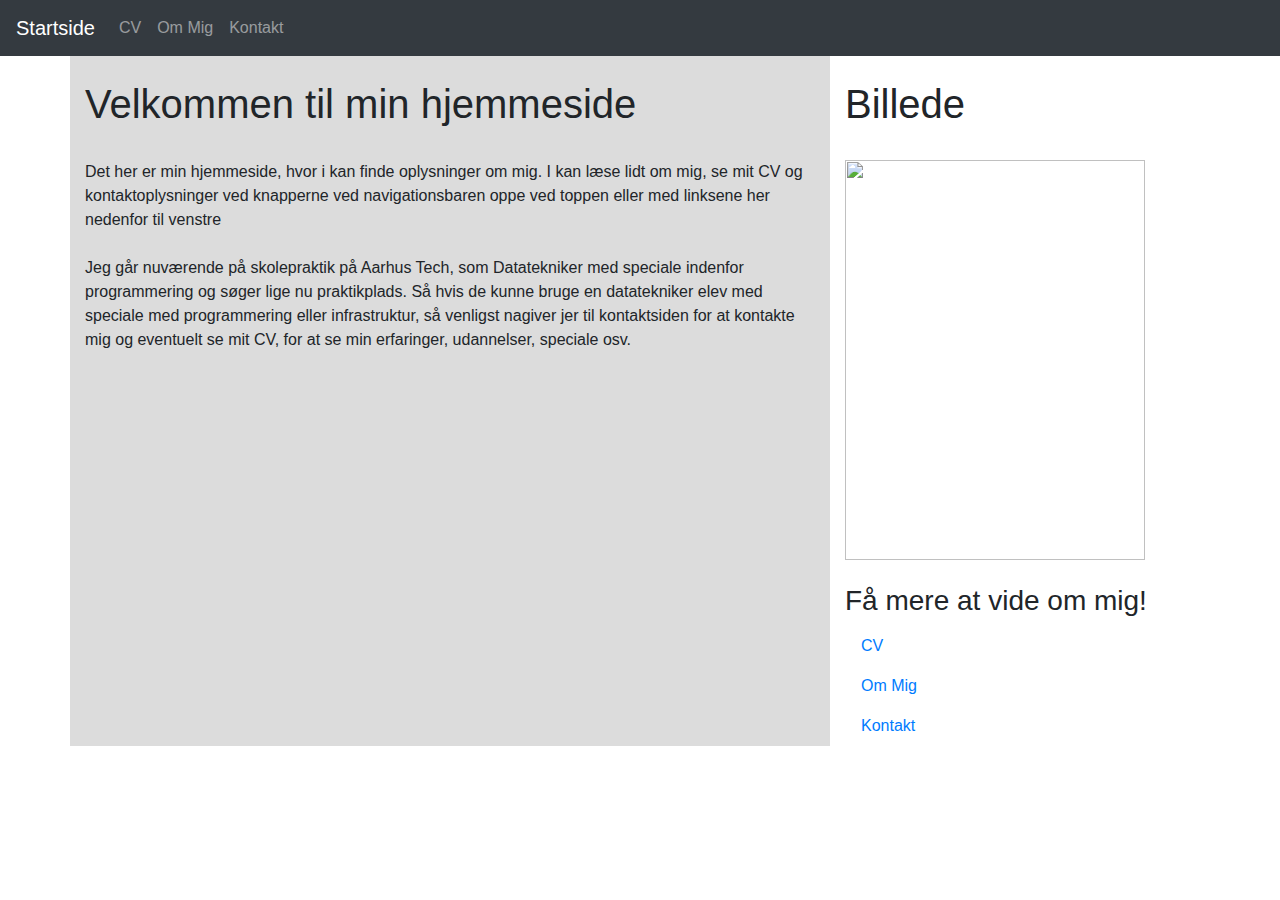
==== visitkort/index.html @ e5809c6b "Add files via upload" ====
<!DOCTYPE html>
<html lang="en">
<head>
  <title></title>
  <meta charset="utf-8">
  <meta name="viewport" content="width=device-width, initial-scale=1">
    
  <link rel="stylesheet" href="https://maxcdn.bootstrapcdn.com/bootstrap/4.1.3/css/bootstrap.min.css">
  <script src="https://ajax.googleapis.com/ajax/libs/jquery/3.3.1/jquery.min.js"></script>
  <script src="https://cdnjs.cloudflare.com/ajax/libs/popper.js/1.14.3/umd/popper.min.js"></script>
  <script src="https://maxcdn.bootstrapcdn.com/bootstrap/4.1.3/js/bootstrap.min.js"></script>
  <style>
  .fakeimg {
      height: 200px;
      background: #aaa;
  }
  </style>
</head>
<body>

    <nav class="navbar navbar-expand-sm bg-dark navbar-dark">
  <a class="navbar-brand" href="index.html">Startside</a>
  <button class="navbar-toggler" type="button" data-toggle="collapse" data-target="#collapsibleNavbar">
    <span class="navbar-toggler-icon"></span>
  </button>
  <div class="collapse navbar-collapse" id="collapsibleNavbar">
    <ul class="navbar-nav">
      <li class="nav-item">
        <a class="nav-link" href="CV.html">CV</a>
      </li>
      <li class="nav-item">
        <a class="nav-link" href="ommig.html">Om Mig</a>
      </li>
      <li class="nav-item">
        <a class="nav-link" href="kontakt.html">Kontakt</a>
      </li>    
    </ul>
  </div>  
</nav>


        


<div class="container" style="margin-top:0px">
  <div class="row">
    <div class="col-sm-8" style="background-color:gainsboro ;">
        <br>
      <h1>Velkommen til min hjemmeside</h1>
        <br>
      <p> Det her er min hjemmeside, hvor i kan finde oplysninger om mig. I kan læse lidt om mig, se mit CV og kontaktoplysninger ved knapperne ved navigationsbaren oppe ved toppen eller med linksene her nedenfor til venstre
        <br><br> Jeg går nuværende på skolepraktik på Aarhus Tech, som Datatekniker med speciale indenfor programmering og søger lige nu praktikplads. Så hvis de kunne bruge en datatekniker elev med speciale med programmering eller infrastruktur, så venligst nagiver jer til kontaktsiden for at kontakte mig og eventuelt se mit CV, for at se min erfaringer, udannelser, speciale osv.</p>
  
    </div>
    <div class="col-sm-4">
        <br>
        <h1>Billede</h1>
        <br>
        <img src="630501%20(2).JPG" style="width:300px;height:400px;">
        <br><br>
        <h3>Få mere at vide om mig!</h3>
     <ul class="nav nav-pills flex-column">
       
        <li class="nav-item">
          <a class="nav-link" href="CV.html">CV</a>
        </li>
        <li class="nav-item">
          <a class="nav-link" href="ommig.html">Om Mig</a>
        </li>
        <li class="nav-item">
          <a class="nav-link" href="kontakt.html">Kontakt</a>
        </li>
      </ul>
    </div>



</body>
</html>
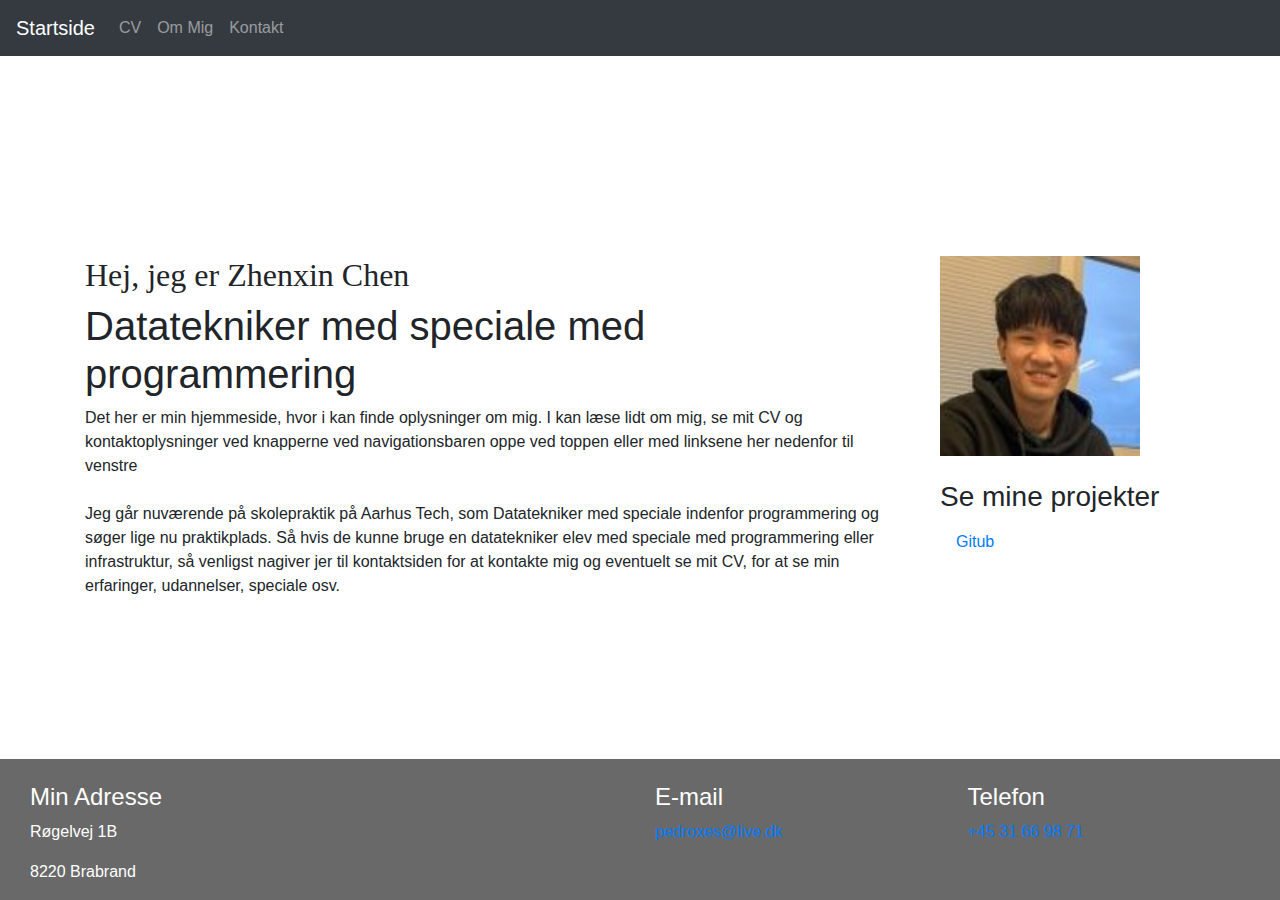
==== commit 71b94aaa: "Add files via upload" ====
--- a/visitkort/index.html
+++ b/visitkort/index.html
@@ -6,14 +6,30 @@
   <meta name="viewport" content="width=device-width, initial-scale=1">
     
   <link rel="stylesheet" href="https://maxcdn.bootstrapcdn.com/bootstrap/4.1.3/css/bootstrap.min.css">
+
   <script src="https://ajax.googleapis.com/ajax/libs/jquery/3.3.1/jquery.min.js"></script>
   <script src="https://cdnjs.cloudflare.com/ajax/libs/popper.js/1.14.3/umd/popper.min.js"></script>
   <script src="https://maxcdn.bootstrapcdn.com/bootstrap/4.1.3/js/bootstrap.min.js"></script>
   <style>
-  .fakeimg {
-      height: 200px;
-      background: #aaa;
+  body {
+  	  background-color:white;
+      min-height: 100vh;
+      position: relative;
+     margin: 0;
   }
+  footer {
+      position: fixed;
+  	  position: absolute;
+      bottom: 0;
+	  left: 0;
+	  right 0;
+	  width: 100%;
+	  background-color: dimgrey;
+	  text-align: center;
+      
+      
+  }
+  
   </style>
 </head>
 <body>
@@ -42,36 +58,82 @@
         
 
 
-<div class="container" style="margin-top:0px">
+<div class="container" style="margin-top:200px">
   <div class="row">
-    <div class="col-sm-8" style="background-color:gainsboro ;">
-        <br>
-      <h1>Velkommen til min hjemmeside</h1>
-        <br>
+    <div class="col-sm-9" style="background-color:white;">
+       
+      <h2 style="font-family:calibri;">Hej, jeg er Zhenxin Chen</h2>
+        <h1> Datatekniker med speciale med programmering</h1>
+
       <p> Det her er min hjemmeside, hvor i kan finde oplysninger om mig. I kan læse lidt om mig, se mit CV og kontaktoplysninger ved knapperne ved navigationsbaren oppe ved toppen eller med linksene her nedenfor til venstre
         <br><br> Jeg går nuværende på skolepraktik på Aarhus Tech, som Datatekniker med speciale indenfor programmering og søger lige nu praktikplads. Så hvis de kunne bruge en datatekniker elev med speciale med programmering eller infrastruktur, så venligst nagiver jer til kontaktsiden for at kontakte mig og eventuelt se mit CV, for at se min erfaringer, udannelser, speciale osv.</p>
   
     </div>
-    <div class="col-sm-4">
-        <br>
-        <h1>Billede</h1>
-        <br>
-        <img src="630501%20(2).JPG" style="width:300px;height:400px;">
+    <div class="col-sm-3" style="background-color:white;">
+
+        <img src="cvbilled.jpg" style="width:200px;height:200px;">
         <br><br>
-        <h3>Få mere at vide om mig!</h3>
+        <h3>Se mine projekter</h3>
      <ul class="nav nav-pills flex-column">
        
-        <li class="nav-item">
-          <a class="nav-link" href="CV.html">CV</a>
-        </li>
-        <li class="nav-item">
-          <a class="nav-link" href="ommig.html">Om Mig</a>
-        </li>
-        <li class="nav-item">
-          <a class="nav-link" href="kontakt.html">Kontakt</a>
-        </li>
+        
+          <a class="nav-link" href="https://github.com/Pedroxes/pedroxes.github.io">Gitub</a>
+        
       </ul>
     </div>
+     </div>
+	  </div>
+
+
+    
+
+<footer class="container-fluid">
+
+  <div class="container-fluid text-center text-md-left">
+
+    <div class="row">
+
+      <div class="col-md-6 mt-md-0 mt-3">
+
+      <br>
+        <h4 style="color:white;">Min Adresse</h4>
+        <p style="color:white;" >Røgelvej 1B</p>
+          <p style="color:white;" >8220 Brabrand</p>
+
+      </div>
+    
+
+      <hr class="clearfix w-100 d-md-none pb-3">
+
+
+      <div class="col-md-3 mb-md-0 mb-3">
+
+    <br>
+        <h4 style="color:white;">E-mail</h4>
+          <a href="mailto:pedroxes@live.dk">pedroxes@live.dk</a>
+
+
+
+      </div>
+
+      <div class="col-md-3 mb-md-0 mb-3">
+<br>
+      <h4 style="color:white;">Telefon</h4>
+           <a href="tel:+4531669871">+45 31 66 98 71</a>
+
+      </div>
+   
+
+    </div>
+  
+  </div>
+
+
+  
+</footer>
+
+  
+ 
 
 
 
